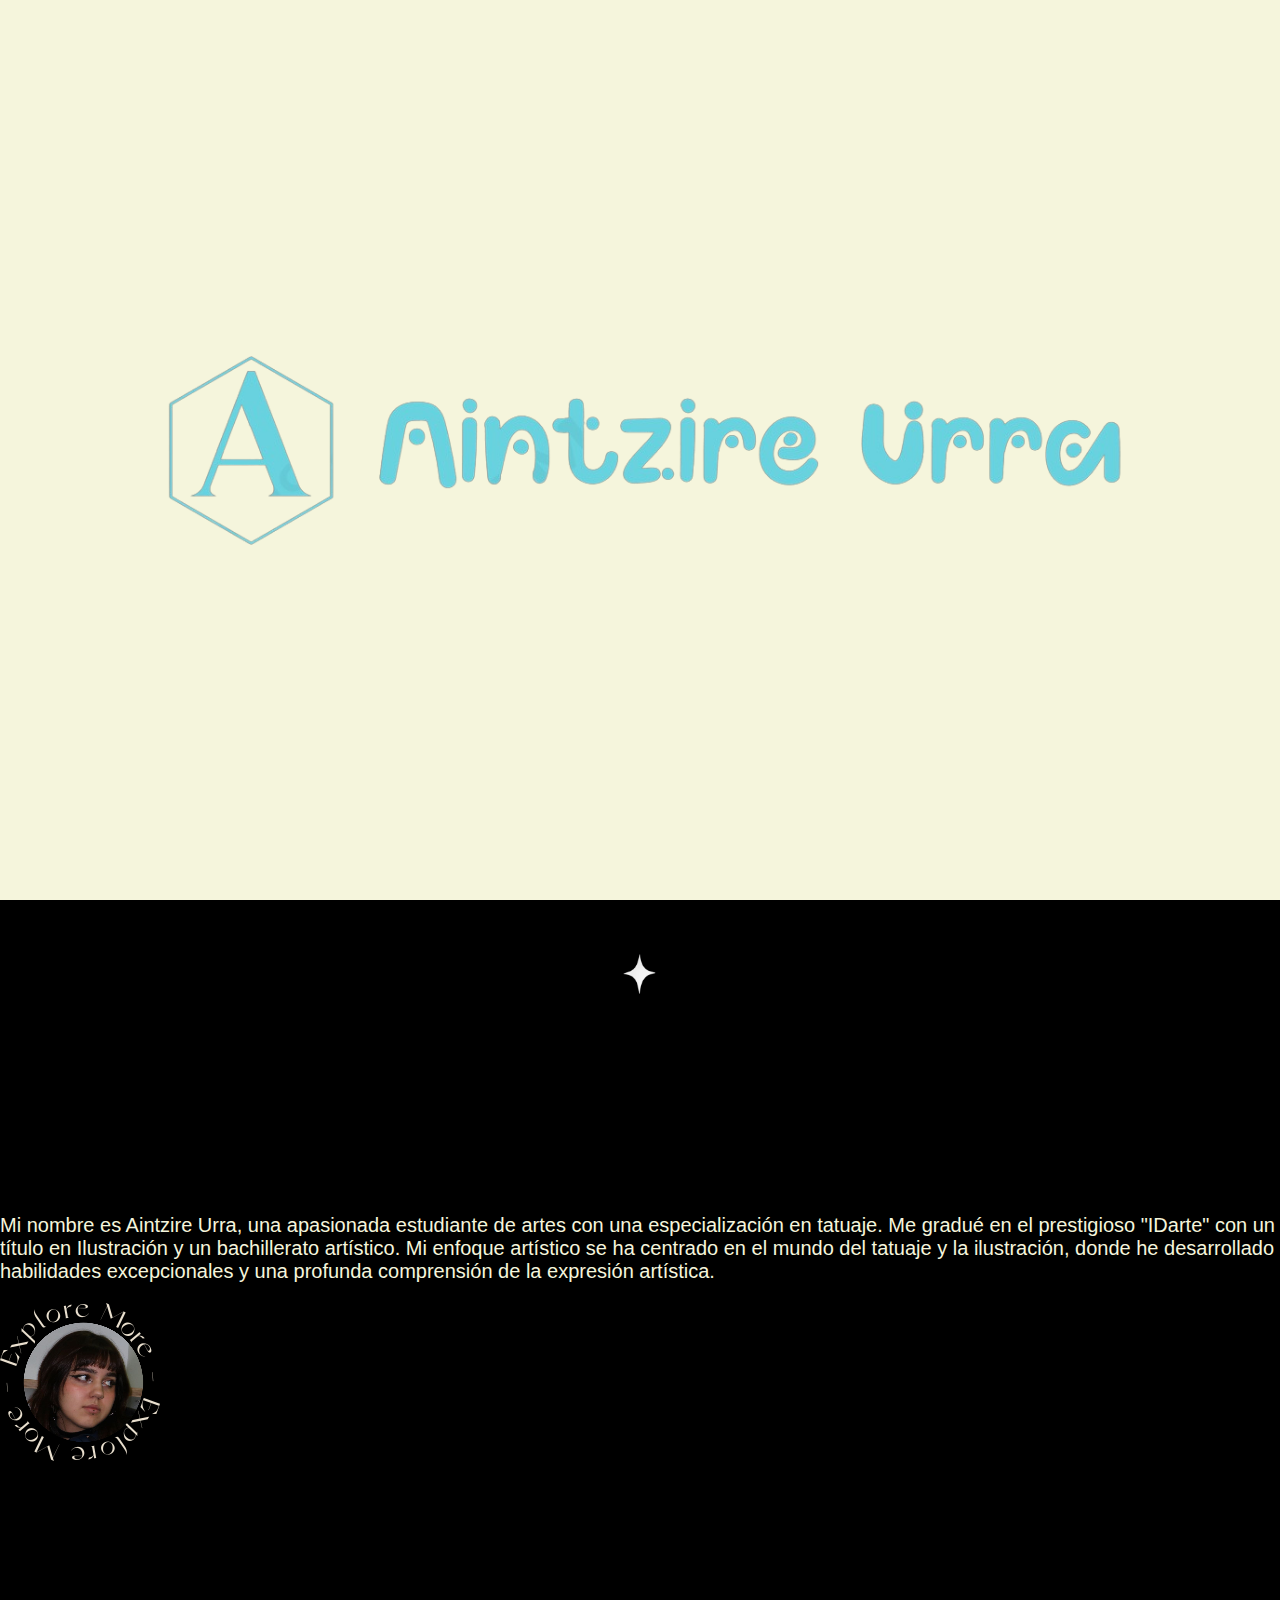
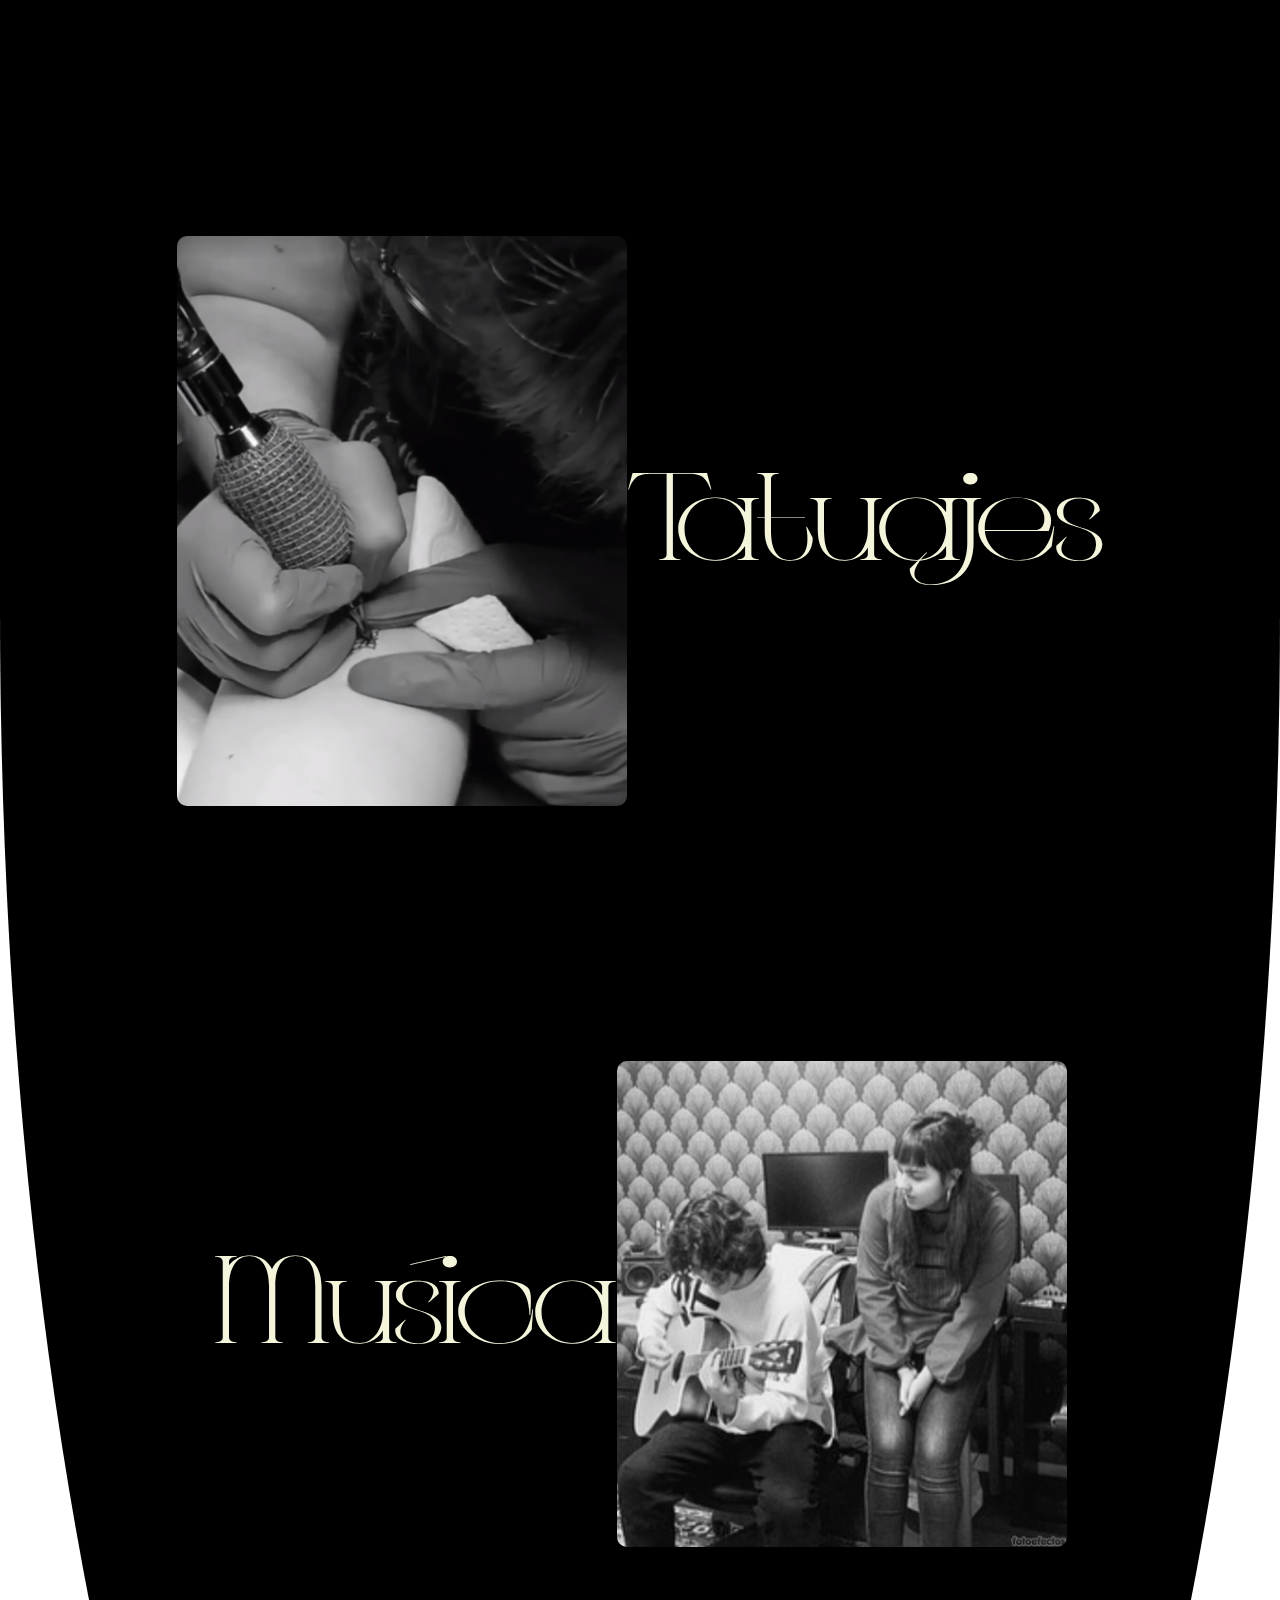
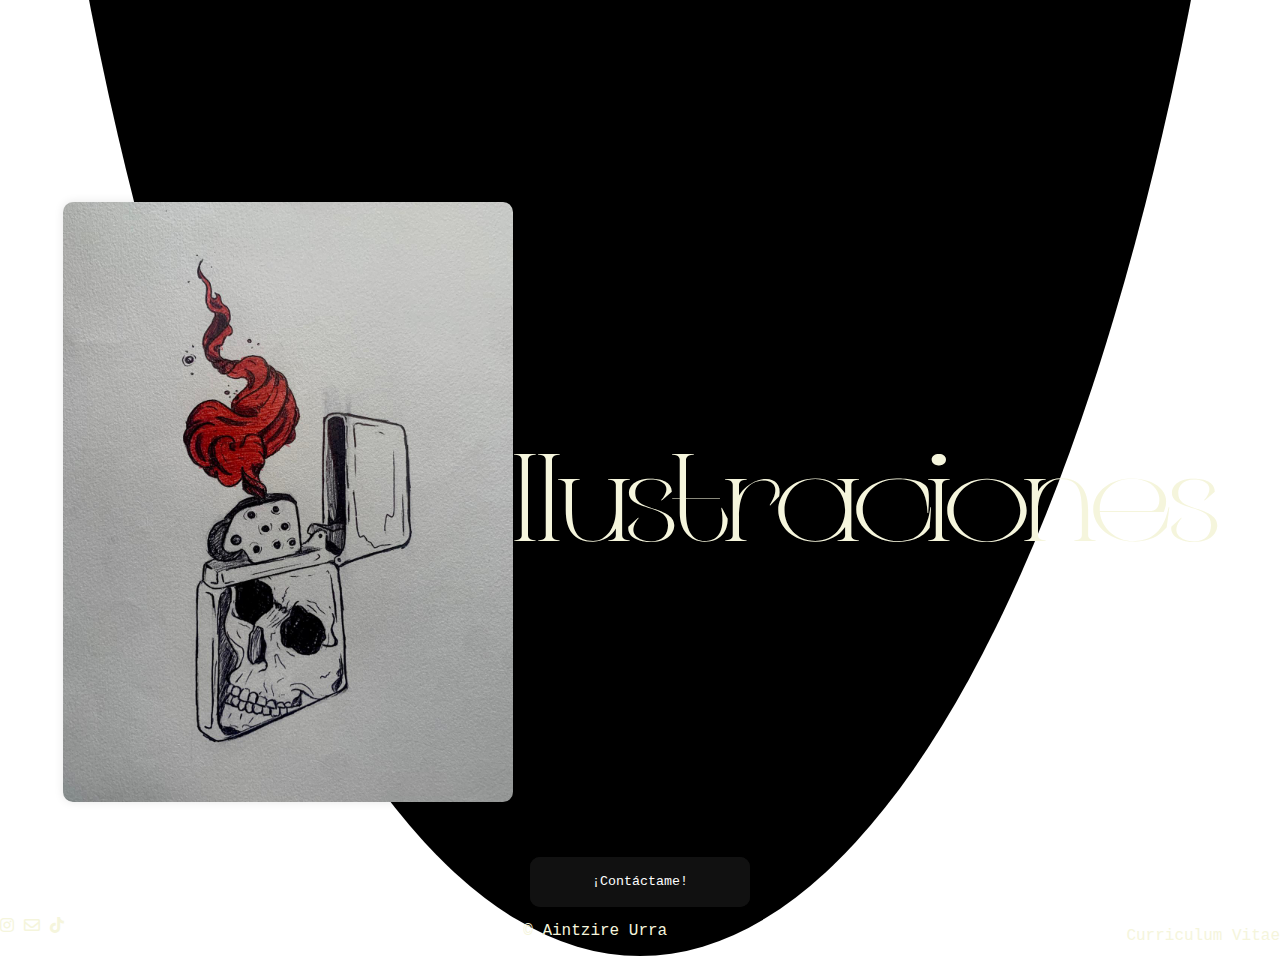
==== index.html @ a56d6af7 "correccion enlaces y dropdown" ====
<!DOCTYPE html>
<html lang="es">

<head>
    <meta charset="UTF-8">
    <meta name="viewport" content="width=device-width, initial-scale=1.0">
    <title>Aintzire Urra - Portfolio</title>
    <link rel="icon" type="image/x-icon" href="media/logo.png">
    <!-- Bootstrap CSS -->
    <link href="https://cdn.jsdelivr.net/npm/bootstrap@5.0.2/dist/css/bootstrap.min.css" rel="stylesheet" integrity="sha384-EVSTQN3/azprG1Anm3QDgpJLIm9Nao0Yz1ztcQTwFspd3yD65VohhpuuCOmLASjC" crossorigin="anonymous">
    <!-- Tu CSS personalizado -->
    <link rel="stylesheet" href="control/css/style.css">
    <!-- Font Awesome para el icono del botón del menú -->
    <link rel="stylesheet" href="https://cdnjs.cloudflare.com/ajax/libs/font-awesome/5.15.3/css/all.min.css">
</head>

<body>

    <!-- Barra de navegación -->
    <nav class="navbar navbar-expand-lg navbar-dark bg-dark">
        <div class="container-fluid">
            <!-- Logo -->
            <a class="navbar-brand" href="index.html">
                <img src="media/logo.png" alt="Logo" style="max-height: 40px;">
            </a>
            <button class="navbar-toggler" type="button" data-bs-toggle="collapse"
                data-bs-target="#navbarSupportedContent" aria-controls="navbarSupportedContent" aria-expanded="false"
                aria-label="Toggle navigation">
                <span class="navbar-toggler-icon"></span>
            </button>
            <div class="collapse navbar-collapse" id="navbarSupportedContent">
                <ul class="navbar-nav me-auto mb-2 mb-lg-0">
                    <li class="nav-item">
                        <a class="nav-link active" aria-current="page" href="index.html">Inicio</a>
                    </li>
                    <li class="nav-item dropdown">
                        <a class="nav-link dropdown-toggle" href="#" id="navbarDropdown" role="button"
                            data-bs-toggle="dropdown" aria-expanded="false">
                            Trabajos
                        </a>
                        <ul class="dropdown-menu" aria-labelledby="navbarDropdown">
                            <li><a class="dropdown-item" href="paginas/tatuajes.html">Tatuajes</a></li>
                            <li><a class="dropdown-item" href="#">Música</a></li>
                            <li>
                                </li>
                            <li><a class="dropdown-item" href="#">Ilustraciones</a></li>
                        </ul>
                    </li>
                    <li class="nav-item">
                        <a class="nav-link" href="paginas/contacto.html">Contacto</a>
                    </li>
                </ul>
            </div>
        </div>
    </nav>

    <!-- Contenido de la página -->
    <div class="loader">
        <img src="media/logo.png" alt="Logo">
    </div>

    <div class="content hidden">
        <p class="titulo" style="font-family: 'C4'; font-size: 24px; text-align: center;">
            <span class="destacado">Creando</span><span class="destacado2"> <strong> arte</strong></span>
            a partir
            <br>
            de <span class="destacado2"> tus </span> <span class="destacado3"> ideas</span>
        </p>

        <div class="image-container">
            <img src="media/star.png" alt="Imagen"
                style="max-width: 40px; height: auto; display: block; margin: 0 auto;" class="rotating-image">
        </div>

        <div class="container explore">
            <div class="row">
                <div class="col-md-6">
                    <p class="text-center" style="font-family: Garamond, sans-serif; font-size: 20px;">
                        Mi nombre es Aintzire Urra, una apasionada estudiante de artes con una especialización en tatuaje.
                        Me gradué en el prestigioso "IDarte" con un título en Ilustración y un bachillerato artístico.
                        Mi enfoque artístico se ha centrado en el mundo del tatuaje y la ilustración, donde he desarrollado
                        habilidades excepcionales y una profunda comprensión de la expresión artística.
                    </p>
                </div>
                <div class="col-md-6 text-center">
                    <a href="paginas/tatuajes.html">
                        <img src="media/image.png" alt="Imagen" class="exploreImg img-fluid">
                    </a>
                </div>
            </div>
        </div>
        

        <a href="paginas/tatuajes.html">
            <p class="marquee"><span style="font-size: 108px;">PORTFOLIO <i class="fab fa-strava"></i> PORTFOLIO <i
                        class="fab fa-strava"></i> PORTFOLIO <i class="fab fa-strava"></i> PORTFOLIO <i
                        class="fab fa-strava"></i> PORTFOLIO <i class="fab fa-strava"></i> PORTFOLIO <i
                        class="fab fa-strava"></i> PORTFOLIO <i class="fab fa-strava"></i> PORTFOLIO <i
                        class="fab fa-strava"></i> PORTFOLIO <i class="fab fa-strava"></i> PORTFOLIO <i
                        class="fab fa-strava"></i> PORTFOLIO <i class="fab fa-strava"></i> PORTFOLIO</span></p>
        </a>
        <a href="paginas/tatuajes.html">
            <p class="marquee marquee2"><span style="font-size: 108px;"><i class="fab fa-strava"></i> PORTFOLIO <i
                        class="fab fa-strava"></i> PORTFOLIO <i class="fab fa-strava"></i> PORTFOLIO <i
                        class="fab fa-strava"></i> PORTFOLIO <i class="fab fa-strava"></i> PORTFOLIO <i
                        class="fab fa-strava"></i> PORTFOLIO <i class="fab fa-strava"></i> PORTFOLIO <i
                        class="fab fa-strava"></i> PORTFOLIO <i class="fab fa-strava"></i> PORTFOLIO <i
                        class="fab fa-strava"></i> PORTFOLIO <i class="fab fa-strava"></i> PORTFOLIO <i
                        class="fab fa-strava"></i> PORTFOLIO <i class="fab fa-strava"></i></span></p>
        </a>

        <div class="section">
            <div class="image-holder">
                <a href="paginas/tatuajes.html">
                    <img src="media/colage11.png" alt="Tatuajes">
                </a>
            </div>
            <a href="paginas/tatuajes.html">
                <p class="caption">Tatuajes</p>
            </a>
        </div>
        <div class="section">
            <a href="paginas/musica.html">
                <p class="caption">Música</p>
            </a>
            <div class="image-holder">
                <a href="paginas/musica.html">
                    <img src="media/domeka4.png" alt="Música">
                </a>
            </div>
        </div>
        <div class="section">
            <div class="image-holder">
                <a href="paginas/ilustraciones.html">
                    <img src="media/colage5.jpg" alt="Ilustraciones">
                </a>
            </div>
            <a href="paginas/ilustraciones.html">
                <p class="caption">Ilustraciones</p>
            </a>
        </div>

        <a href="paginas/contacto.html"><button class="glow-on-hover my-5" type="button">¡Contáctame!</button></a>

        <div class="footer">
            <div class="contactos">
                <!-- Instagram -->
                <a href="https://www.instagram.com/aintzi_urra/" target="_blank">
                    <i class="fab fa-instagram"></i>
                </a>
                <!-- Gmail -->
                <a href="mailto:tu_correo@gmail.com" target="_blank">
                    <i class="far fa-envelope"></i>
                </a>
                <!-- TikTok -->
                <a href="https://www.tiktok.com/@tu_usuario" target="_blank">
                    <i class="fab fa-tiktok"></i>
                </a>
            </div>
            <div class="copyright">
                <section>&copy; Aintzire Urra</section>
            </div>
            <div class="cv">
                <!-- Enlace a tu CV en PDF -->
                <a href="ruta/a/tu/cv.pdf" target="_blank">Curriculum Vitae</a>
            </div>
        </div>

    </div>


    <!-- Bootstrap JavaScript y dependencias -->
    <script src="https://code.jquery.com/jquery-3.5.1.slim.min.js"></script>
    <script src="https://cdn.jsdelivr.net/npm/@popperjs/core@2.9.2/dist/umd/popper.min.js"></script>
    <script src="https://cdn.jsdelivr.net/npm/bootstrap@5.0.2/dist/js/bootstrap.bundle.min.js" integrity="sha384-MrcW6ZMFYlzcLA8Nl+NtUVF0sA7MsXsP1UyJoMp4YLEuNSfAP+JcXn/tWtIaxVXM" crossorigin="anonymous"></script>    <!-- Tu JavaScript personalizado -->
    <script src="control/js/script.js"></script>
</body>

</html>
---- control/css/style.css ----
body {
        margin: 0;
        padding: 0;
        font-family: 'C4';
        overflow: auto;
        background-color: white;
        overflow-x: hidden;
    }

    a {
        text-decoration: none;
        color: inherit;
        transition: color 0.3s ease;
    }

    a:hover {
        text-decoration: none;
        color: inherit;
    }

    .loader {
        position: fixed;
        top: 50%;
        left: 50%;
        transform: translate(-50%, -50%);
        width: 100%;
        height: 100%;
        background-color: beige;
        display: flex;
        justify-content: center;
        align-items: center;
        z-index: 9999;
        animation: slideUp 4s ease-in-out forwards;
        /* Cambiada la duración */
    }

    .loader img {
        width: 1000px;
    }

    .hidden {
        display: none;
    }

    /********************************************************* Index *********************************************************/

    @keyframes slideUp {
        0% {
            transform: translate(-50%, -50%);
            /* Inicialmente sin curvatura */
            animation-timing-function: ease-in;
            /* La animación empieza más lenta */
        }

        20% {
            transform: translate(-50%, -50%);
            /* Estirando ligeramente sin curvatura */
            animation-timing-function: ease-in;
            /* La animación se queda quieta */
        }

        100% {
            transform: translate(-50%, -700%);
            /* Curvatura hacia arriba */
            animation-timing-function: ease-out;
            /* La animación acelera al final */
        }
    }

    .content {
        justify-content: center;
        align-items: center;
        padding: 0 0;
        background-color: black;
        color: beige;
        display: flex;
        justify-content: center;
        align-items: center;
        flex-direction: column;
        opacity: 1;
        z-index: 1;
        border-bottom-left-radius: 50%;
        border-bottom-right-radius: 50%;
        animation: removeBorderRadius 3s ease-in-out forwards;
        min-height: 100vh;
    }

    .content .titulo {
        font-size: 0;
        /* Hacer el texto invisible al principio */
        margin-top: 70px;
        animation: fadeInText 6s forwards;
        /* Aplicar la animación para hacer aparecer el texto */
    }

    .titulo span {
        font-size: inherit;
        /* Hereda el tamaño de fuente de la clase .titulo */
    }

    .titulo span.destacado {
        font-size: 108px;
        /* Tamaño de fuente grande para palabras importantes */
    }

    .titulo span.destacado2 {
        font-size: 152px;
        /* Tamaño de fuente aún más grande para palabras aún más importantes */
    }

    .titulo span.destacado3 {
        font-size: 178px;
        /* Tamaño de fuente aún más grande para palabras aún más importantes */
    }

    @keyframes removeBorderRadius {
        0% {
            border-bottom-left-radius: 50%;
            border-bottom-right-radius: 50%;
        }

        100% {
            border-bottom-left-radius: 0;
            border-bottom-right-radius: 0;
        }
    }

    @keyframes fadeInText {
        0% {
            font-size: 0;
            /* Hacer el texto invisible */
        }

        100% {
            font-size: 24px;
            /* Hacer aparecer el texto con un tamaño específico */
        }
    }

    /* Definir la fuente personalizada */
    @font-face {
        font-family: 'C4';
        src: url('../../font/fonts/otf/C4v.4-Regular.otf') format('truetype');
    }

    .bg-dark {
        background-color: black !important;
    }

    .navbar-collapse {
        flex-grow: 0;
    }

    .container-fluid {
        width: 80%;
        font-size: 24px;
    }

    .nav-link {
        color: beige !important;
    }

    .nav-item {
        display: flex;
        justify-content: end;
    }

    .dropdown-menu {
        font-family: 'Courier New', Courier, monospace;
        border: 1px solid beige;
        background-color: transparent;
    }

    .dropdown-item {
        color: beige;
    }

    .dropdown-item.active, .dropdown-item:active {
        color: black;
        text-decoration: none;
        background-color: beige;
    }
    .container {
        max-width: 1400px;
        /* Ancho máximo */
        width: 100%;
        /* Ocupar todo el ancho de la pantalla */
        padding: 0 15px;
        /* Añadir espacio a los lados del contenido */
    }



    /* Estilos CSS para el contenedor de la imagen */
    .image-container {
        margin: 200px auto;
        /* Margen superior e inferior para separar del texto */
        text-align: center;
        /* Centrar la imagen horizontalmente */
        max-width: 800px;
        /* Tamaño máximo para ajustar al ancho de la página */
    }

    /* Estilos CSS para la imagen */
    .rotating-image {
        transition: transform 0.5s;
        /* Transición suave de la rotación */
    }

    /* Explore */
    .explore {
        margin-bottom: 170px;
    }

    .exploreImg {
        animation: rotate 7s linear infinite;
    }

    @keyframes rotate {
        0% {
            transform: rotate(0deg);
        }

        100% {
            transform: rotate(360deg);
        }
    }

    /* Scrolling portfolio */
    .marquee {
        margin: 0 auto;
        white-space: nowrap;
        overflow: hidden;
        position: absolute;
        top: 1350px;
        /* Ejemplo: posicionamiento vertical centrado */
        left: -5000px;
    }

    .marquee span {
        display: inline-block;
        padding-left: 100%;
        animation: marquee 50s linear infinite;
    }

    .marquee2 span {
        animation-delay: 25s;
    }

    @keyframes marquee {
        0% {
            transform: translate(0, 0);
        }

        100% {
            transform: translate(-100%, 0);
        }
    }


    /* Imagenes con texto index */
    .section {
        display: flex;
        justify-content: space-between;
        align-items: center;
        margin-top: 200px;
        text-align: center;
        /* Alinear el contenido al centro */
        margin-bottom: 50px;
        /* Espacio entre las secciones */
    }

    .section img {
        width: 450px;
        /* Tamaño deseado para las imágenes */
        height: auto;
        border-radius: 10px;
        /* Bordes redondeados */
        box-shadow: 0 0 10px rgba(0, 0, 0, 0.1);
        /* Sombra suave */
        transition: transform 1s ease;
    }

    .caption {
        font-size: 124px;
        /* Tamaño del texto */
        text-align: center;
        /* Alinear el texto al centro */
        animation: captionAnimation 5s infinite;
        /* Ajusta la duración de la animación según lo desees */
    }

    .image-holder {
        display: inline-block;
        /* Para que el texto no esté en la misma línea que la imagen */
        position: relative;
        /* Permitir el posicionamiento del texto relativo al contenedor de la imagen */
    }

    @keyframes captionAnimation {

        0%,
        100% {
            transform: translateY(0);
        }

        50% {
            transform: translateY(-50px);
            /* Ajusta la distancia vertical que deseas */
        }
    }

    .section img:hover {
        transform: scale(1.1);
        /* Zoom in by 10% */
        filter: blur(1px);
        /* Apply blur effect */
    }

    /* Boton contacto */
    .glow-on-hover {
        width: 220px;
        height: 50px;
        border: none;
        outline: none;
        color: #fff;
        background: #111;
        cursor: pointer;
        position: relative;
        z-index: 0;
        border-radius: 10px;
        font-family: 'Courier New', Courier, monospace;
    }

    .glow-on-hover:before {
        content: '';
        background: linear-gradient(45deg, #ff0000, #ff7300, #fffb00, #48ff00, #00ffd5, #002bff, #7a00ff, #ff00c8, #ff0000);
        position: absolute;
        top: -2px;
        left: -2px;
        background-size: 400%;
        z-index: -1;
        filter: blur(5px);
        width: calc(100% + 4px);
        height: calc(100% + 4px);
        animation: glowing 20s linear infinite;
        opacity: 0;
        transition: opacity .3s ease-in-out;
        border-radius: 10px;
    }

    .glow-on-hover:active {
        color: #000
    }

    .glow-on-hover:active:after {
        background: transparent;
    }

    .glow-on-hover:hover:before {
        opacity: 1;
    }

    .glow-on-hover:after {
        z-index: -1;
        content: '';
        position: absolute;
        width: 100%;
        height: 100%;
        background: #111;
        left: 0;
        top: 0;
        border-radius: 10px;
    }

    @keyframes glowing {
        0% {
            background-position: 0 0;
        }

        50% {
            background-position: 400% 0;
        }

        100% {
            background-position: 0 0;
        }
    }

    /* Footer */
    .footer {
        display: flex;
        flex-wrap: wrap;
        /* Permitir que los elementos se envuelvan en varias líneas */
        justify-content: space-between;
        align-items: center;
        padding: 10px 20px;
        /* Espaciado interno */
        width: 100%;
        font-family: 'Courier New', Courier, monospace;
    }

    .contactos {
        display: flex;
        gap: 10px;
        /* Espaciado entre los elementos */
        margin-bottom: 10px;
        /* Espacio entre la sección de contactos y otros elementos en pantallas pequeñas */
    }

    .contactos a {
        display: inline-block;
        /* Evitar que los íconos se apilen verticalmente */
    }

    .contactos img {
        width: 30px;
        /* Ancho de las imágenes de contacto */
        height: auto;
        /* Altura automática para mantener la proporción */
    }

    .cv {
        margin-top: 10px;
        /* Espacio entre la sección de copyright y la sección de CV en pantallas pequeñas */
    }



    /********************************************************* Trabajos *********************************************************/
    h1 {
        font-size: 120px;
        margin-top: 100px;
        text-align: center;
    }

    /* Galeria tatoos */
    .img-hover-zoom {
        height: 400px;
        width: 400px;
        overflow: hidden;
        margin: 10px;
    }

    .img-hover-zoom img {
        height: 400px;
        width: 400px;
        filter: grayscale(100%);
        transition: filter 5s ease, transform 2s ease;
        /* Agrupando múltiples transiciones */
    }

    .tatuajecontainer {
        display: flex;
        justify-content: center;
    }

    .img-hover-zoom:hover img {
        transform: scale(1.3);
        filter: grayscale(0%);
    }

    /********************************************************* Contacto *********************************************************/
    .contacto {
        justify-content: center;
        font-family: 'Courier New', Courier, monospace;
    }

    .contacto div {
        margin: 20px;
        max-width: 40rem;
    }

    .title {
        text-align: center;
    }


    /********************************************************* Responsividad *********************************************************/

    @media (max-width: 1100px) {
        .marquee {
            top: auto;
        }

        .img-hover-zoom {
            height: 300px;
            width: 300px;
        }

        .img-hover-zoom img {
            height: 300px;
            width: 300px;
        }

    }

    @media (max-width: 1000px) {

        .loader-img,
        .loader {
            display: none;
        }

        .titulo {
            margin: 20px;
        }

        .titulo span.destacado {
            font-size: 54px;
            /* Tamaño de fuente grande para palabras importantes */
        }

        .titulo span.destacado2 {
            font-size: 76px;
            /* Tamaño de fuente aún más grande para palabras aún más importantes */
        }

        .titulo span.destacado3 {
            font-size: 89px;
            /* Tamaño de fuente aún más grande para palabras aún más importantes */
        }

        @keyframes fadeInText {
            0% {
                font-size: 0;
                /* Hacer el texto invisible */
            }

            100% {
                font-size: 18px;
                /* Hacer aparecer el texto con un tamaño específico */
            }
        }

        .section img {
            width: 325px;
        }

        .esplore {
            margin-bottom: 300px;
        }

        .caption {
            margin-top: 300px;
            font-size: 40px;
        }


    }



    @media (max-width: 700px) {
        .section img {
            width: 225px;
        }

        .footer {
            flex-direction: column;
            /* Organizar los elementos en columnas en pantallas pequeñas */
        }

        .cv {
            margin-top: 0;
            /* Eliminar el espacio entre la sección de copyright y la sección de CV en pantallas pequeñas */
        }

        .title {
            padding: 1rem;
        }

        .title h1 {
            font-size: 50px;
        }

        .title span {
            font-size: 15px;
        }

        .img-hover-zoom {
            height: 200px;
            width: 200px;
        }

        .img-hover-zoom img {
            height: 200px;
            width: 200px;
        }
    }

    @media (max-width: 480px) {
        .section img {
            width: 155px;
        }

        .caption {
            margin-top: 100px;
            font-size: 35px;
        }

        .img-hover-zoom {
            height: 150px;
            width: 150px;
        }

        .img-hover-zoom img {
            height: 150px;
            width: 150px;
        }
    }
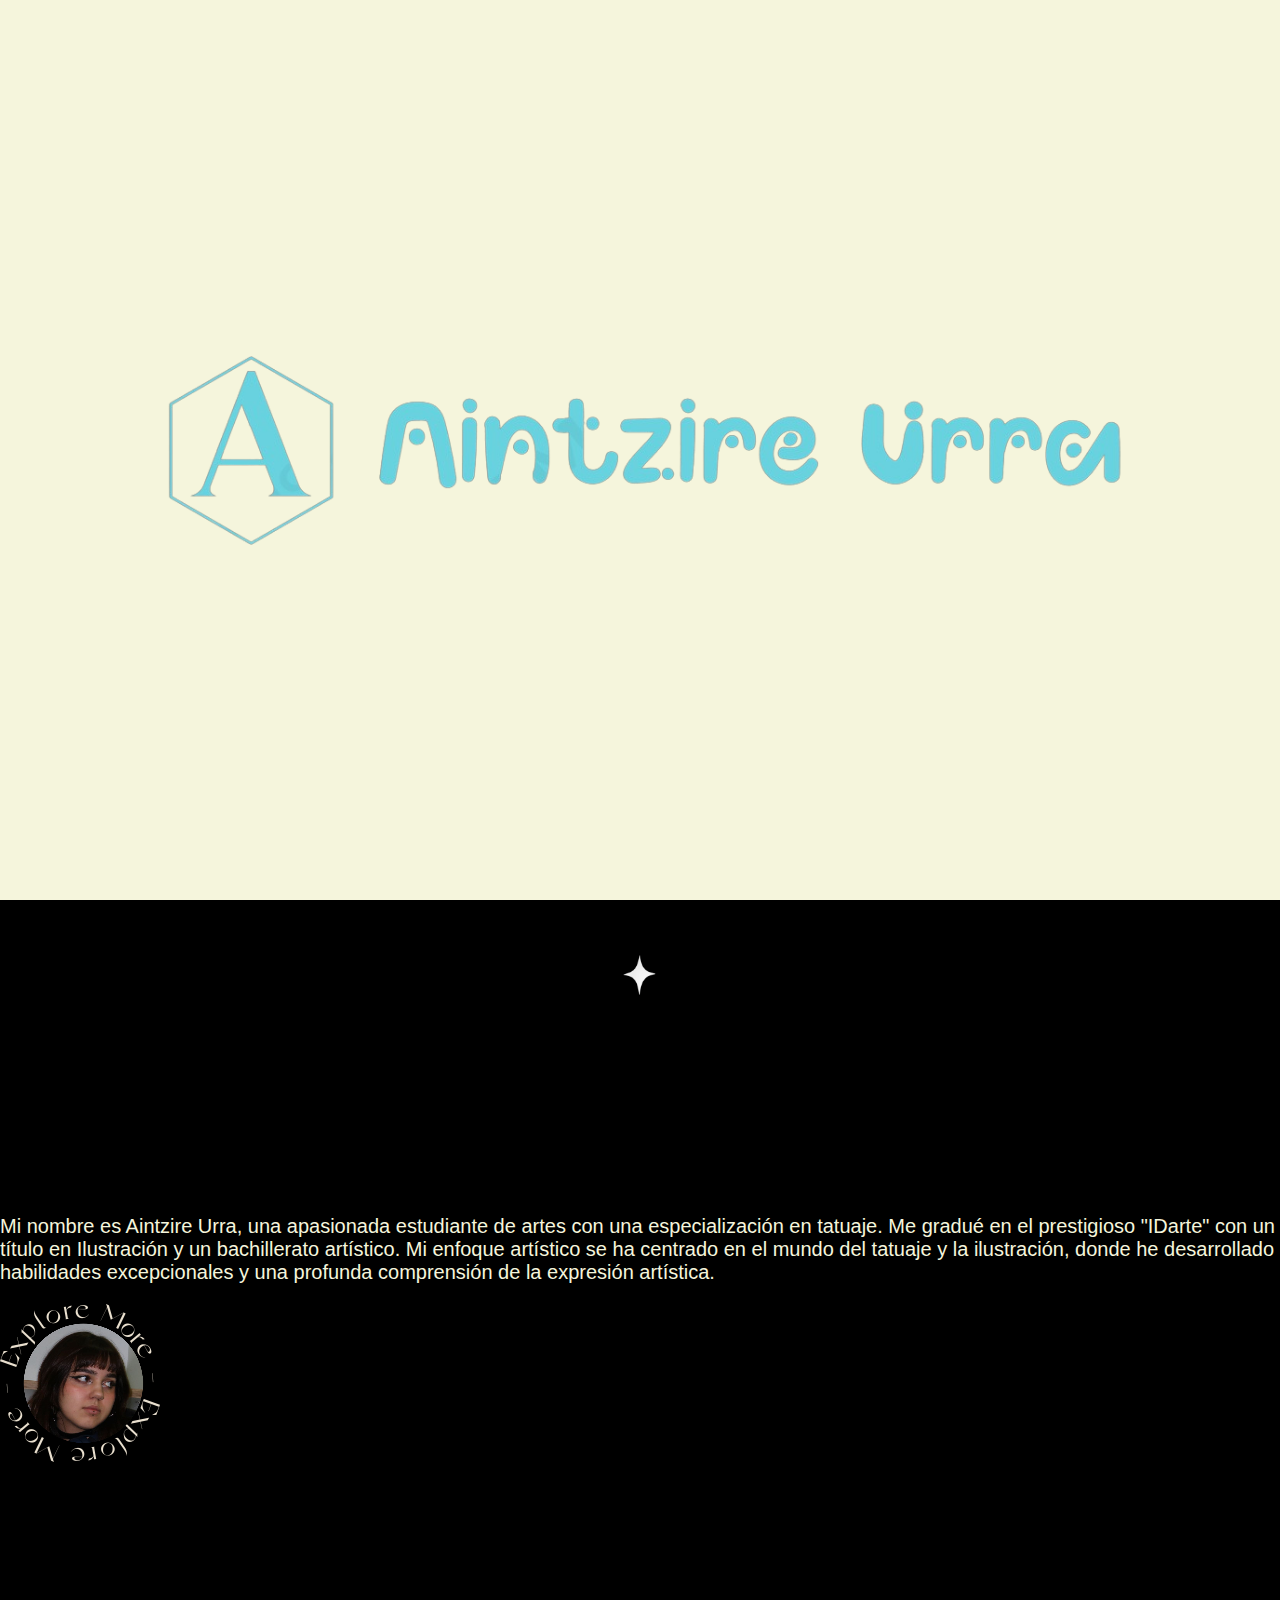
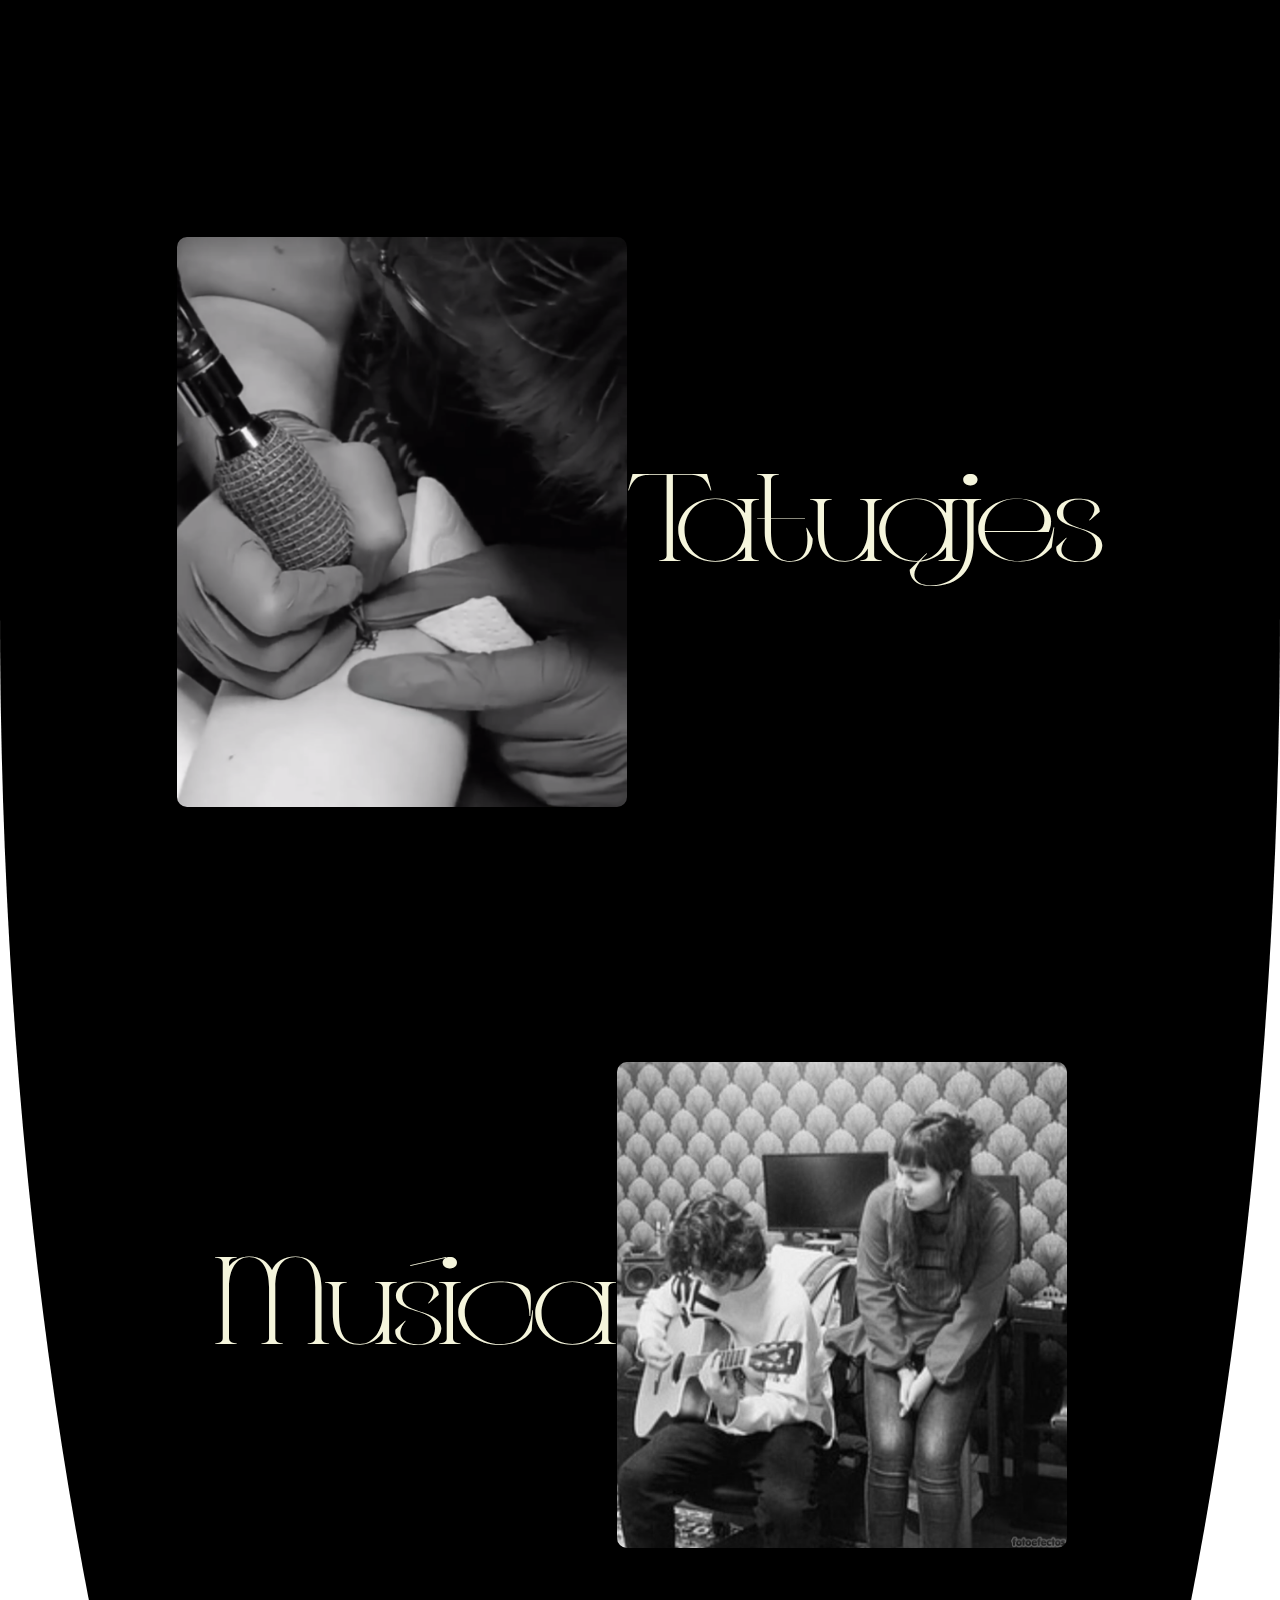
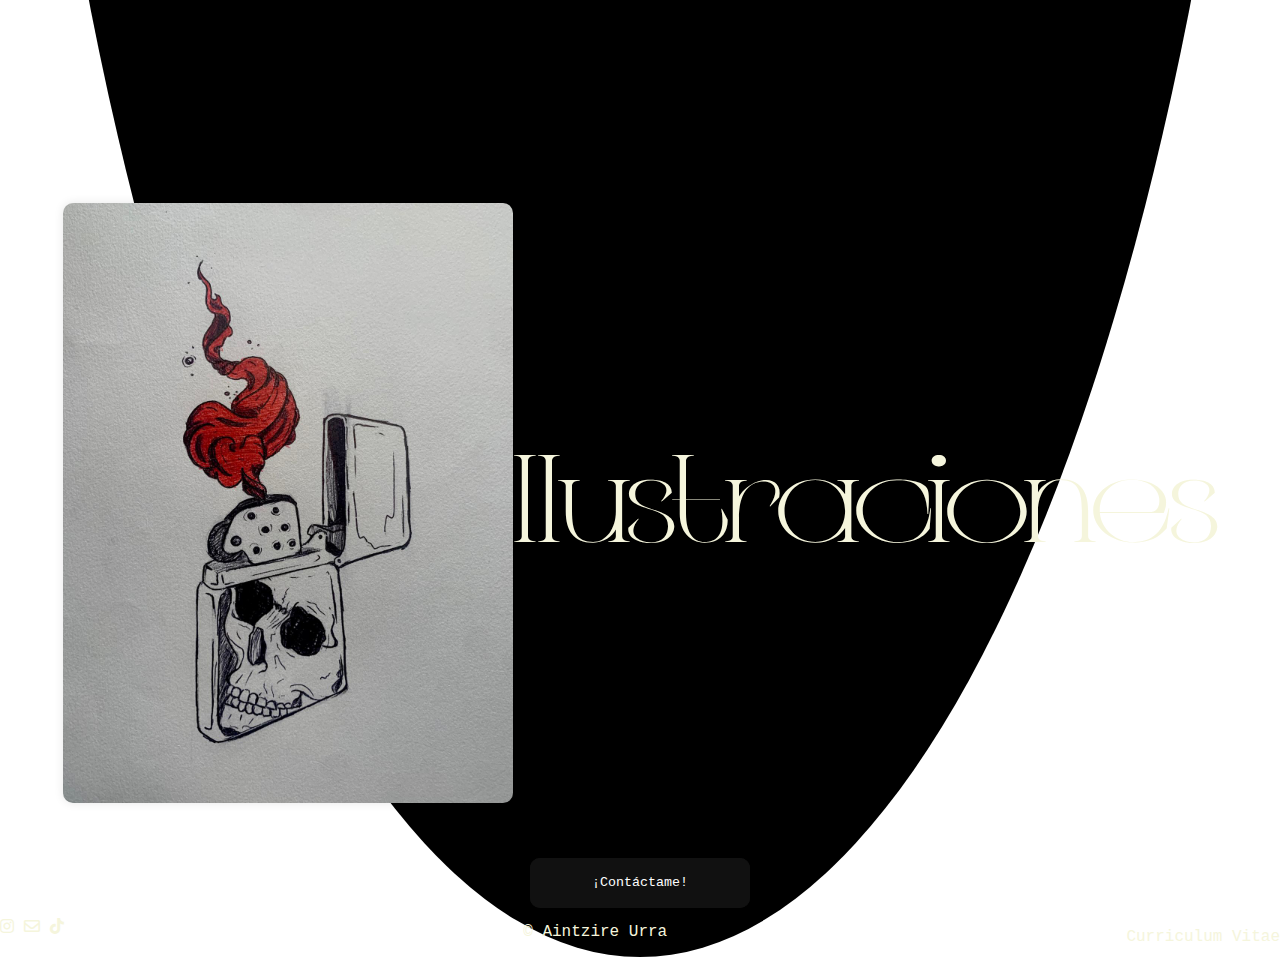
==== commit 31b6be94: "solucion navlink activo" ====
--- a/index.html
+++ b/index.html
@@ -31,7 +31,7 @@
             <div class="collapse navbar-collapse" id="navbarSupportedContent">
                 <ul class="navbar-nav me-auto mb-2 mb-lg-0">
                     <li class="nav-item">
-                        <a class="nav-link active" aria-current="page" href="index.html">Inicio</a>
+                        <a class="nav-link" aria-current="page" href="index.html">Inicio</a>
                     </li>
                     <li class="nav-item dropdown">
                         <a class="nav-link dropdown-toggle" href="#" id="navbarDropdown" role="button"
--- a/control/css/style.css
+++ b/control/css/style.css
@@ -165,6 +165,11 @@
         justify-content: end;
     }
 
+    .nav-link.active{
+        font-weight: bold;
+        border-bottom: 1px solid beige;
+    }
+
     .dropdown-menu {
         font-family: 'Courier New', Courier, monospace;
         border: 1px solid beige;
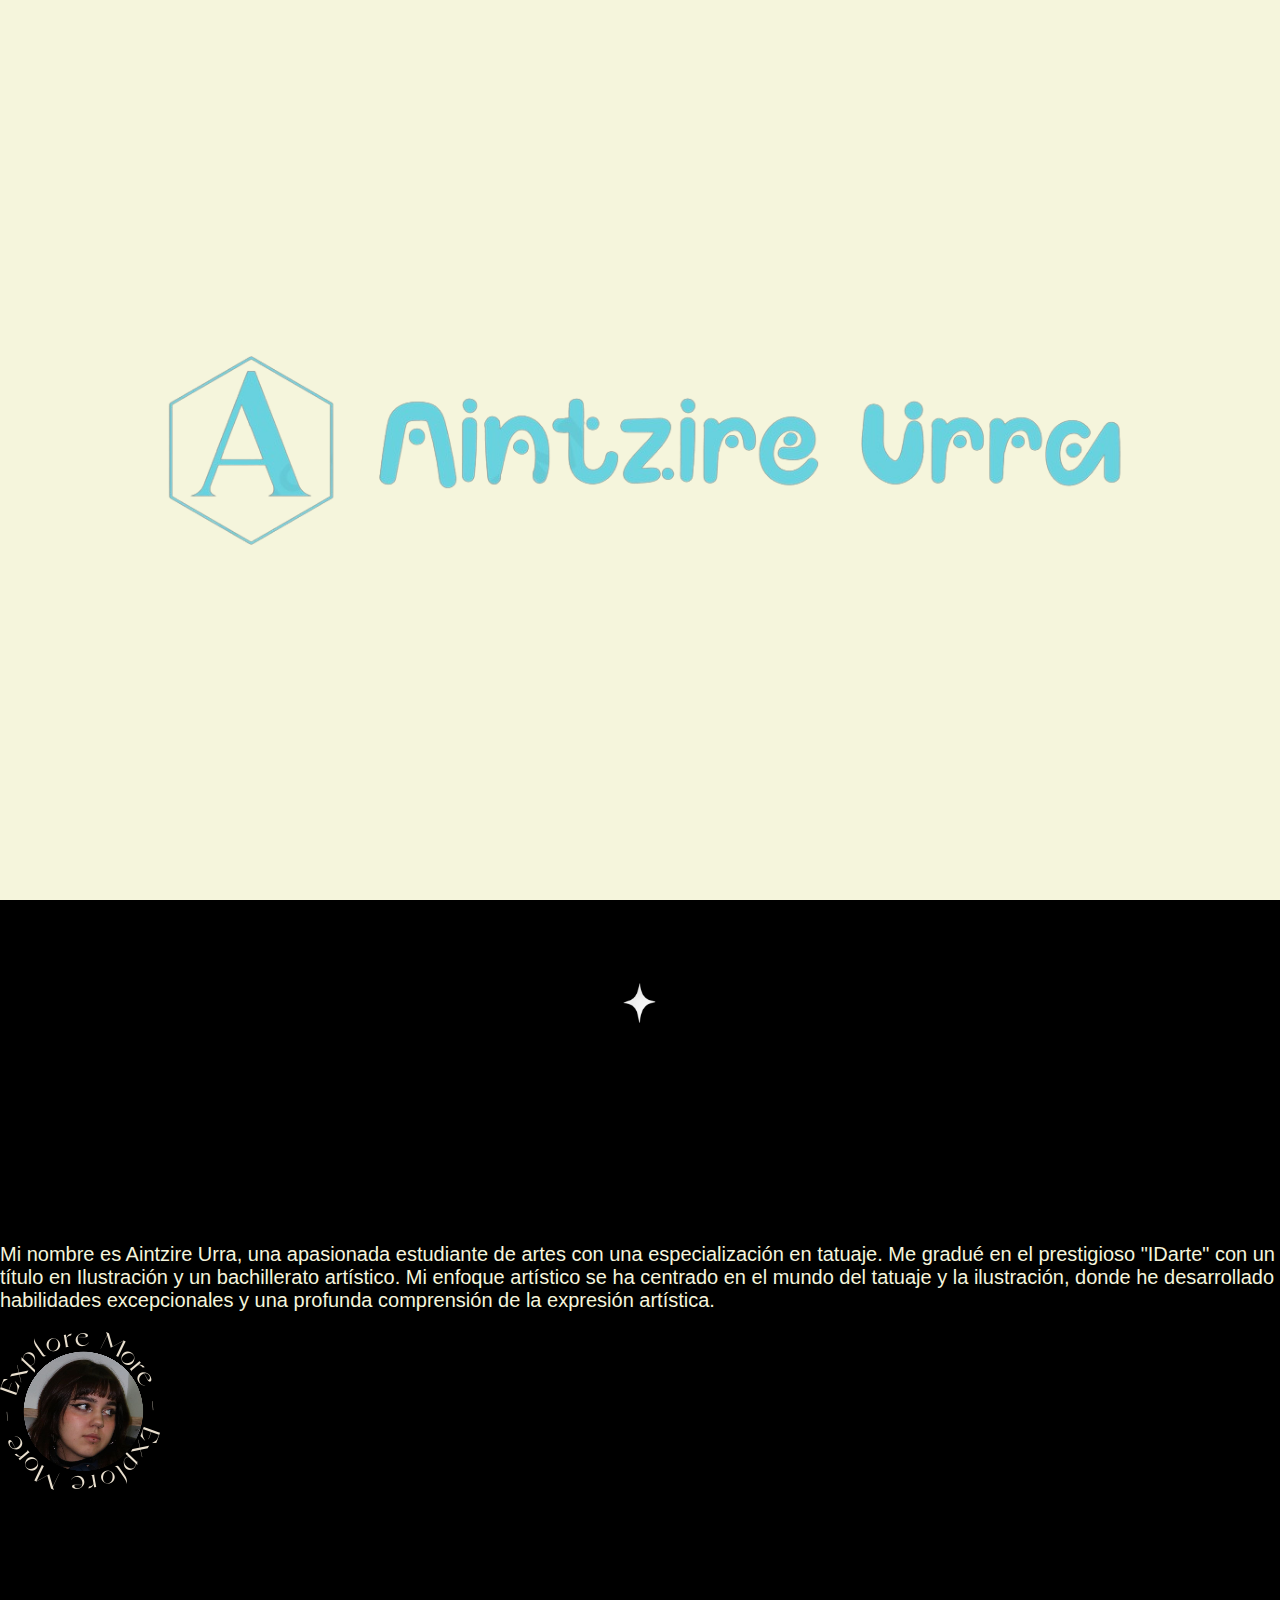
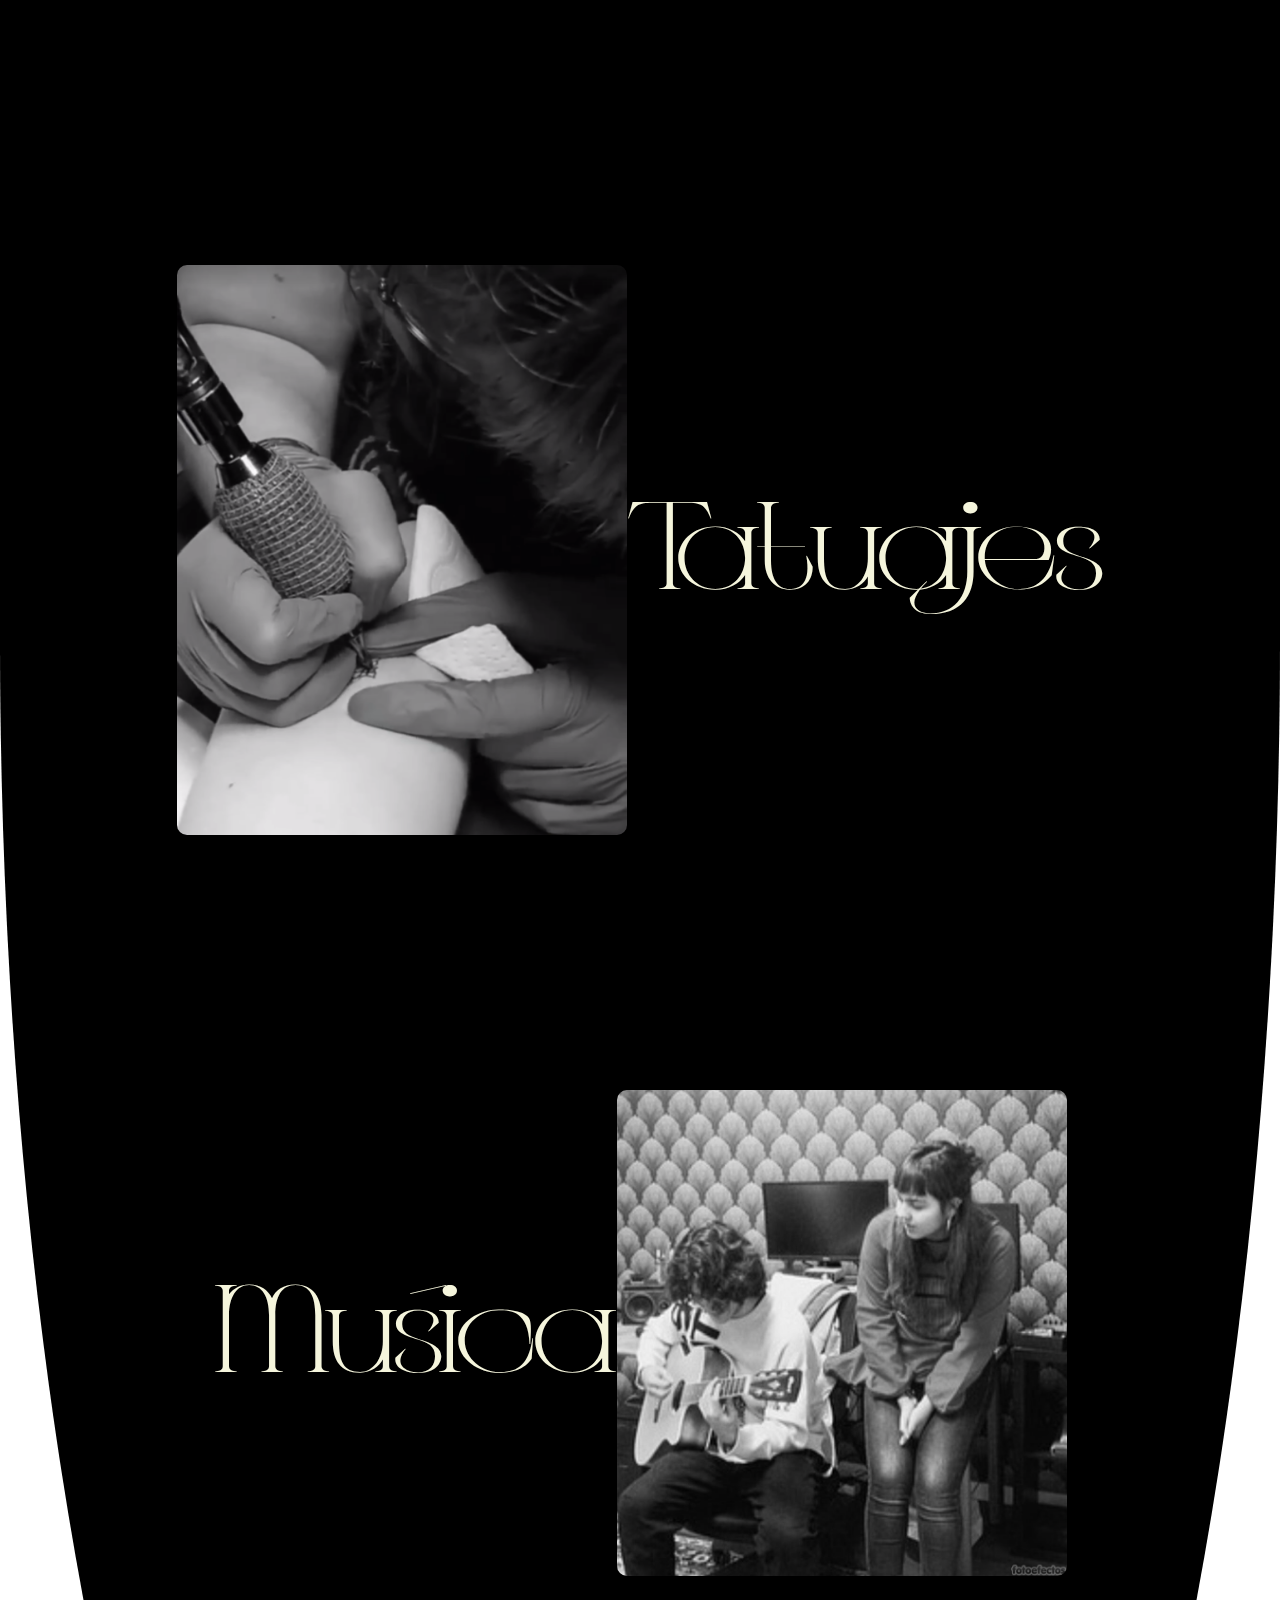
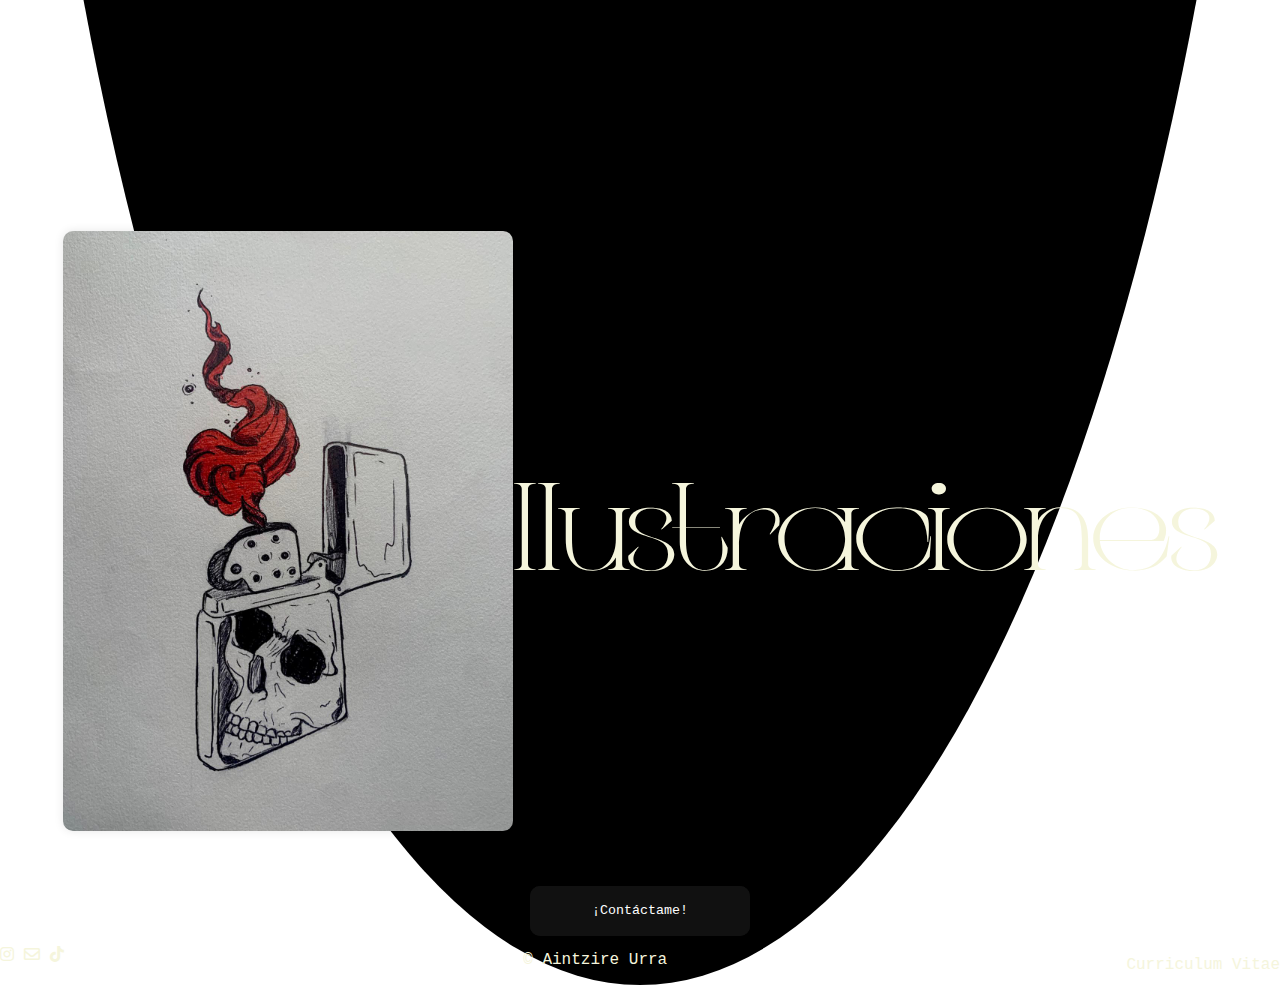
==== commit cf4b9766: "border radious galeria" ====
--- a/index.html
+++ b/index.html
@@ -26,7 +26,7 @@
             <button class="navbar-toggler" type="button" data-bs-toggle="collapse"
                 data-bs-target="#navbarSupportedContent" aria-controls="navbarSupportedContent" aria-expanded="false"
                 aria-label="Toggle navigation">
-                <span class="navbar-toggler-icon"></span>
+                <i class="fas fa-grip-lines" style="color: beige;"></i>
             </button>
             <div class="collapse navbar-collapse" id="navbarSupportedContent">
                 <ul class="navbar-nav me-auto mb-2 mb-lg-0">
--- a/control/css/style.css
+++ b/control/css/style.css
@@ -160,21 +160,16 @@
         color: beige !important;
     }
 
-    .nav-item {
-        display: flex;
-        justify-content: end;
-    }
-
     .nav-link.active{
         font-weight: bold;
-        border-bottom: 1px solid beige;
     }
 
     .dropdown-menu {
         font-family: 'Courier New', Courier, monospace;
         border: 1px solid beige;
         background-color: transparent;
-    }
+        width: 25%;
+    }   
 
     .dropdown-item {
         color: beige;
@@ -445,6 +440,7 @@
         width: 400px;
         overflow: hidden;
         margin: 10px;
+        border-radius: 2px;
     }
 
     .img-hover-zoom img {
@@ -453,6 +449,7 @@
         filter: grayscale(100%);
         transition: filter 5s ease, transform 2s ease;
         /* Agrupando múltiples transiciones */
+        border-radius: 2px;
     }
 
     .tatuajecontainer {
